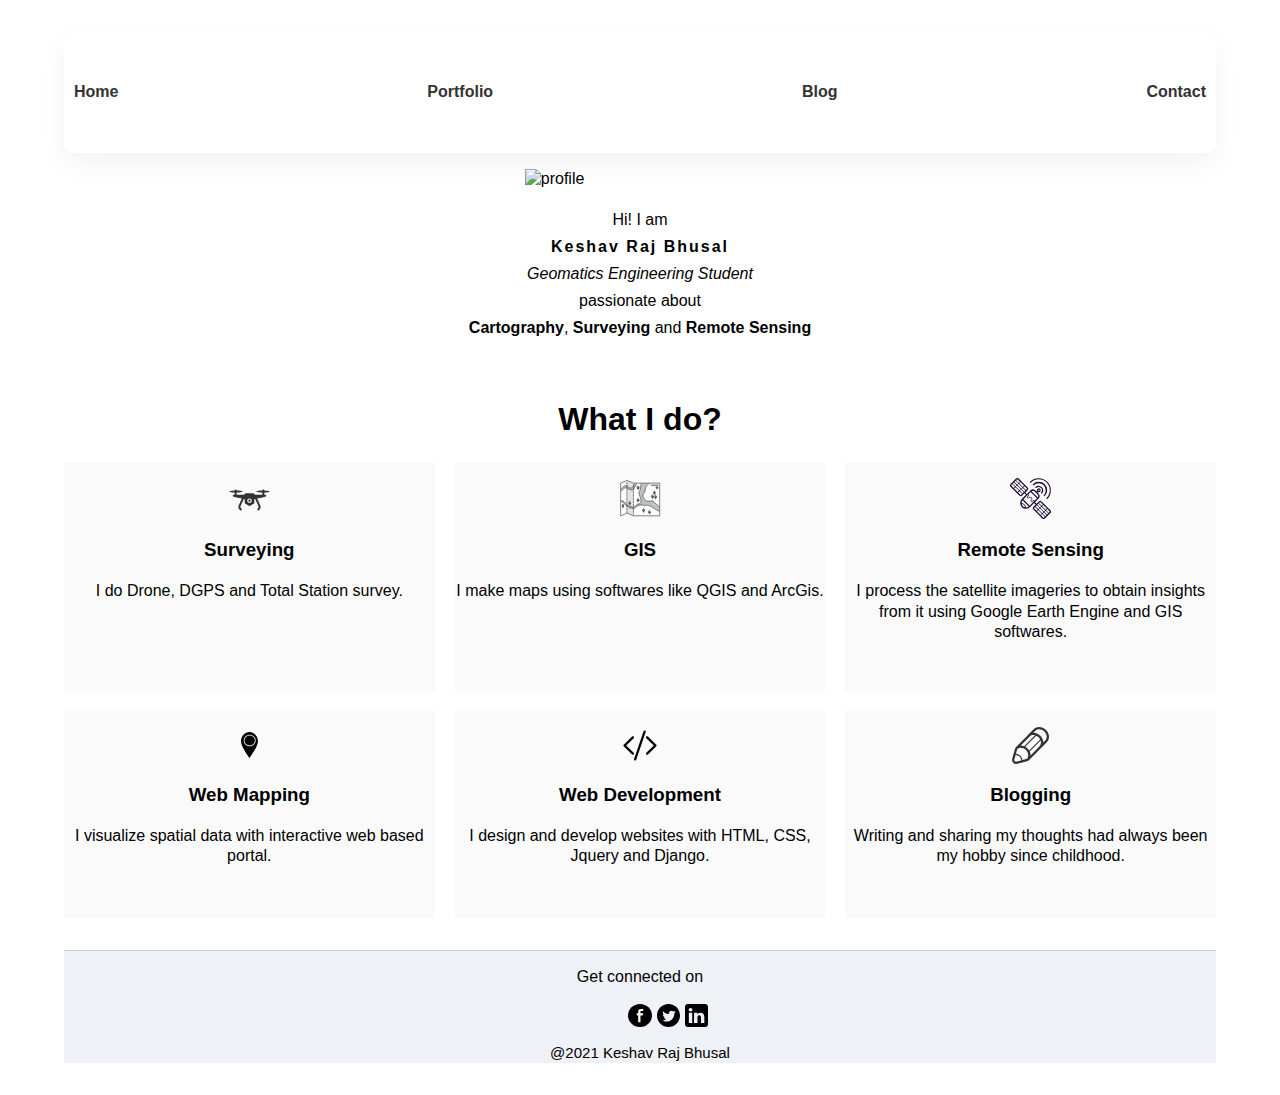
==== index.html @ b8eac8d6 "Update index.html" ====
<!DOCTYPE html>
<html lang="en">

<head>
    <meta charset="UTF-8">
    <meta http-equiv="X-UA-Compatible" content="IE=edge">
    <meta name="viewport" content="width=device-width, initial-scale=1.0">
    <title>home</title>
    <!--For hamburg apperar on responsive-->
    <link rel="stylesheet" href="https://cdnjs.cloudflare.com/ajax/libs/font-awesome/4.7.0/css/font-awesome.min.css">
    <link rel="stylesheet" href="style.css">
</head>

<body>
    <div class="wrapper">
        <header class="header">
            <nav class="navbar">

                <ul class="nav-menu">
                    <li class="nav-item"><a class="nav-link" href="">Home</a></li>
                    <li class="nav-item"><a class="nav-link" href="portfolio.html">Portfolio</a></li>
                    <li class="nav-item"><a class="nav-link" href="blog.html">Blog</a></li>
                    <li class="nav-item"><a class="nav-link" href="contact.html">Contact</a></li>
                </ul>
                <div class="hamburger">
                    <span class="bar"></span>
                    <span class="bar"></span>
                    <span class="bar"></span>
                </div>
            </nav>
        </header>
        <main>
            <article>
                <div class="content">
                    <!-- mine image-->
                    <div class="image">
                        <img src="images/mine.JPG" alt="profile">
                    </div>

                    <!--image bio-->
                    <div class="bio">

                        <p style=" font-size: 3em/1.2; line-height: 27px;">

                            Hi! I am<br>
                            <strong style=" font-size: 1em/1.2; letter-spacing: 2px;">Keshav Raj Bhusal</strong><br>
                            <em>Geomatics Engineering Student</em><br> passionate about
                            <br><strong>Cartography</strong>,
                            <strong>Surveying</strong> and
                            <strong> Remote Sensing</strong>
                        </p>
                    </div>
                    <br>
                    <!--start of what I do-->

                    <h1 style="text-align:center">What I do?</h1>
                    <section>

                        <div class="service">

                            <div class="serviceImg">
                                <img src="images/whatIdo/survey.svg">
                            </div>
                            <h3>Surveying</h3>
                            <p>I do Drone, DGPS and Total Station survey.</p>

                        </div>


                        <div class="service">

                            <div class="serviceImg">
                                <img src="images/whatIdo/map.svg">
                            </div>
                            <h3>GIS</h3>
                            <p>I make maps using softwares like QGIS and ArcGis.</p>

                        </div>


                        <div class="service">

                            <div class="serviceImg">
                                <img src="images/whatIdo/remotesensing.svg">
                            </div>
                            <h3>Remote Sensing</h3>
                            <p>I process the satellite imageries to obtain insights from it using Google Earth
                                Engine and GIS softwares.</p>



                        </div>


                        <div class="service">

                            <div class="serviceImg">
                                <img src="images/whatIdo/webmapping.svg">
                            </div>
                            <h3>Web Mapping</h3>
                            <p>I visualize spatial data with interactive web based portal.
                            </p>

                        </div>


                        <div class="service">

                            <div class="serviceImg">
                                <img src="images/whatIdo/code.svg">
                            </div>
                            <h3>Web Development</h3>
                            <p>I design and develop websites with HTML, CSS, Jquery and Django.
                            </p>

                        </div>


                        <div class="service">

                            <div class="serviceImg">
                                <img src="images/whatIdo/blogging.svg">
                            </div>
                            <h3>Blogging </h3>
                            <p>Writing and sharing my thoughts had always been my hobby since childhood.
                            </p>

                        </div>
                    </section>

                </div>
            </article>
        </main>

        <footer>
            <p>Get connected on</p>
            <div class="connectImg">
                <img src="images/connect/facebook.svg">
                <img src="images/connect/twitter.svg">
                <img src="images/connect/linkedin.svg">
            </div>
            <p style=" font-size: calc(0.7rem + 0.3vw);">@2021 Keshav Raj Bhusal</p>
        </footer>

        <!--For hamburg menuu-->
        <script>
            const hamburger = document.querySelector(".hamburger");
            const navMenu = document.querySelector(".nav-menu");

            hamburger.addEventListener("click", mobileMenu);

            function mobileMenu() {
                hamburger.classList.toggle("active");
                navMenu.classList.toggle("active");
            }
        </script>
</body>

</html>
---- style.css ----
/*For general layout*/
   * {
            box-sizing: border-box;
        }

        body {
            width: 90%;
            margin: 2em auto;
            font:  1em/1.3 Verdana , Helvetica, sans-serif;
           
        }

/*start of Navbar things*/
        a:link,
        a:visited {
            color: #333;
        }

        nav ul {
            list-style: none;
            padding: 0;

        }
      
        nav a:link,
        nav a:visited {    
            text-decoration: none;
            display: block;
            padding: 10px;
            color: #333;
            font-weight: bold;
        }

        nav a:hover {
            background-color: rgba(207, 232, 220, 0.7);
        }


        article {
            margin-bottom: 1em;
        }

/*below code is responsible to hide navbar menus*/

    .nav-menu {
        position: fixed;
        left: -100%;
        top: 5rem;
        flex-direction: column;
        background-color: #fff;
        width: 100%;
        border-radius: 10px;
        text-align: center;
        transition: 0.3s;
        box-shadow:
            0 10px 27px rgba(0, 0, 0, 0.05);
    }

    .nav-menu.active {
        left: 0;
    }

    .nav-item {
        margin: 2.5rem 0;
    }
/*results hamburg things*/
    .hamburger {
        display: block;
        cursor: pointer;
    }

.bar {
    display: block;
    width: 25px;
    height: 3px;
    margin: 5px ;
    -webkit-transition: all 0.3s ease-in-out;
    transition: all 0.3s ease-in-out;
    background-color: #101010;
}


     /* Media query uuse To make responsive */
        @media screen and (min-width: 40em) {
.hamburger{display: none;}

.nav-menu {
    display: flex;
    justify-content: space-between;
    align-items: center;
    position: static;
    top: 0rem;
    flex-direction: row;
    width: 100%;
    background-color: none;
    
}

     nav a:link,
    nav a:visited {    
            text-decoration: none;
            display: block;
            padding: 10px;
            color: #333;
            font-weight: bold;
        }

        nav a:hover {
            background-color: rgba(207, 232, 220, 0.7);
        }

        
        }

        @media screen and (min-width: 70em) {
.nav-menu{
    margin: 1rem auto;
   
}

            footer {
                border-top: 1px solid #ccc;
                margin-top: 2em;
            }
        }

        /*end of navbar things*/


/*start of profile*/
        .image{
            margin: 1rem auto;
           width: 50%; 
           height: 50%; 
           
        }
        .image img{
            width: 100%;
            height: 100%;
            object-fit: cover;
              
        }
  @media screen and (min-width: 40em) {
      .image{
          margin: 1rem auto;
           width: 30%; 
           height: 30%;   
      }
  }
  @media screen and (min-width: 70em) {
      .image{
          margin: 1rem auto;
           width: 20%; 
           height: 20%;  
      }
  }
  /*end of profile*/

  /*start of bio*/
  .bio{
      margin: 1rem auto; 
     text-align: center;
  }
  /*end of bio*/

  /*start of services*/
.service{
    background-color: rgb(250 250 250);
}


 .serviceImg{
          
        margin: 1rem auto;
           width: 28%; 
           height: 50%; 
        }

  .serviceImg img{
   width: 100%;
            height: 100%;
            object-fit: contain;
  }

  .service h3, p{
      text-align: center;
  }

    @media screen and (min-width: 40em) {
        /*making icon responsive*/
      .serviceImg{
          margin: 1rem auto;
           width: 18%; 
           height: 18%;   
      }

      section{
          display: grid;
          grid-template-columns: 1fr 1fr;
        column-gap: 20px;
           row-gap: 10px;
      }
  }

    @media screen and (min-width: 70em) {
         section{
          display: grid;
          grid-template-columns: 1fr 1fr 1fr;
           gap: 20px;
      }
  }


  /*footer*/
footer{
  background-color: rgb(238 241 245);   
}

  .connectImg{
      width: 7%;
      height: 10%;
      margin: 1rem auto;
  }

.connectImg img{
    width: 100%;
}

footer div{
    display: flex;
    align-items: center;
    justify-content: space-around;
      column-gap: 5px;      
}

 @media screen and (min-width: 40em) {
    .connectImg{
        width: 3%;
    } 
 }
 
 @media screen and (min-width: 70em) {
    .connectImg{
        width: 2%;
    } 
 }
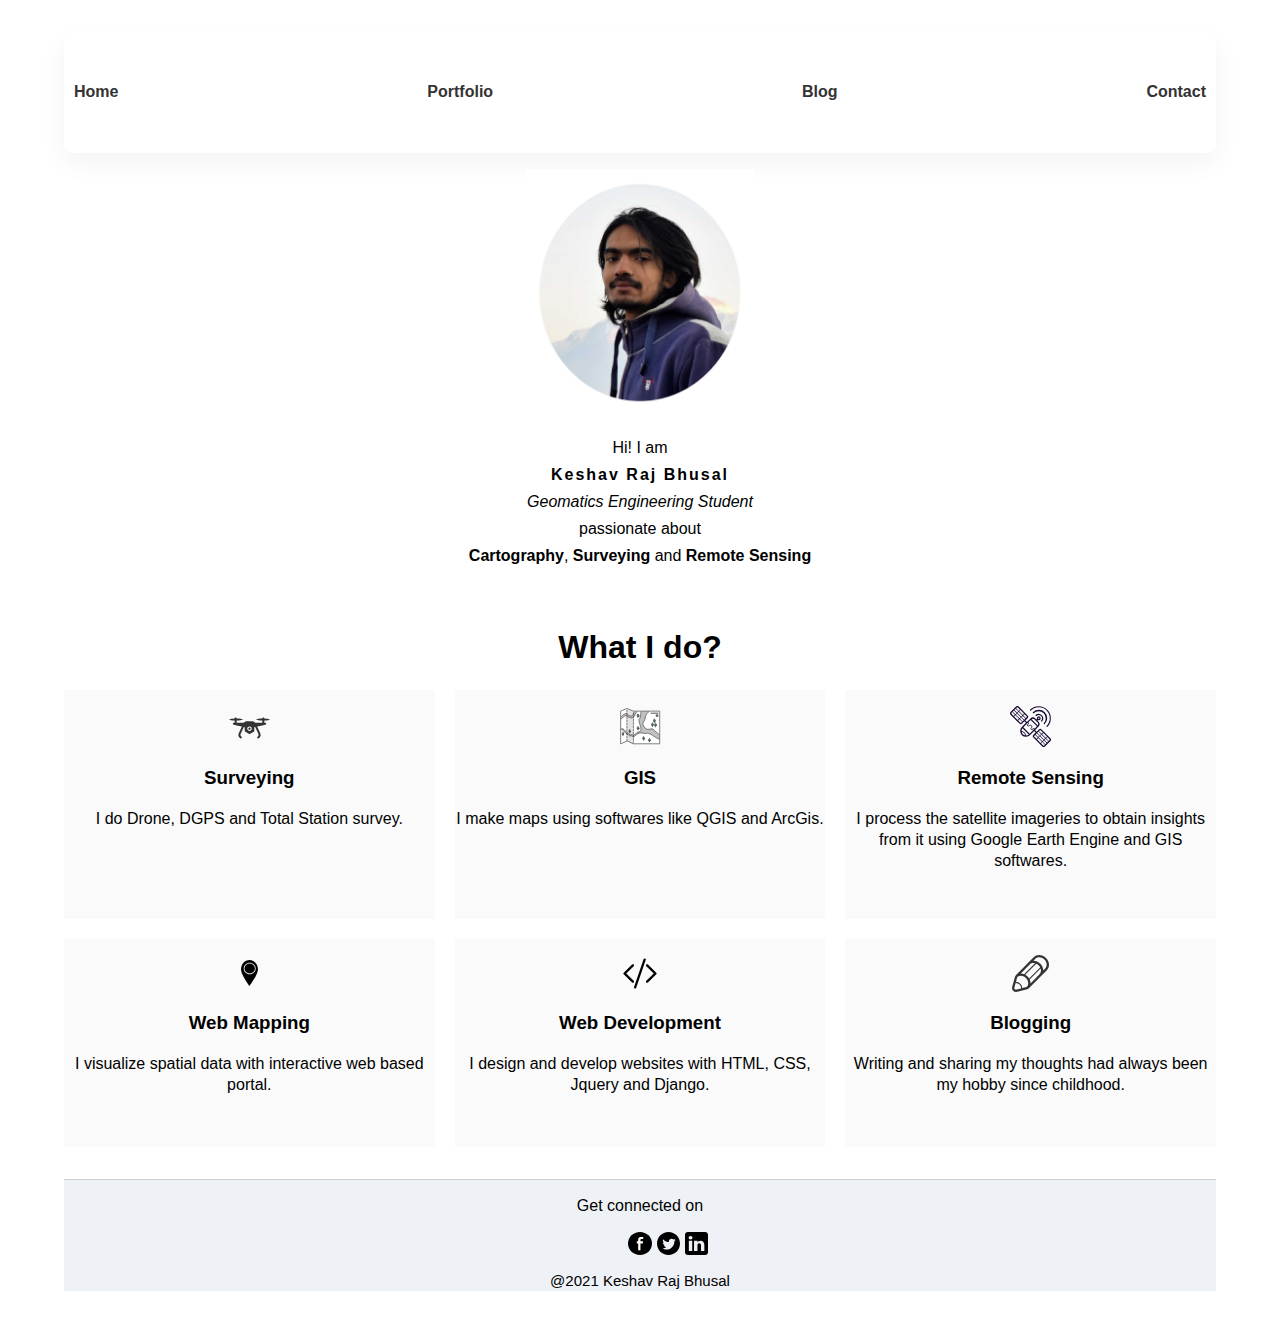
==== commit 482fe6fa: "Update index.html" ====
--- a/index.html
+++ b/index.html
@@ -34,7 +34,7 @@
                 <div class="content">
                     <!-- mine image-->
                     <div class="image">
-                        <img src="images/mine.JPG" alt="profile">
+                        <img src="images/mine.jpg" alt="profile">
                     </div>
 
                     <!--image bio-->
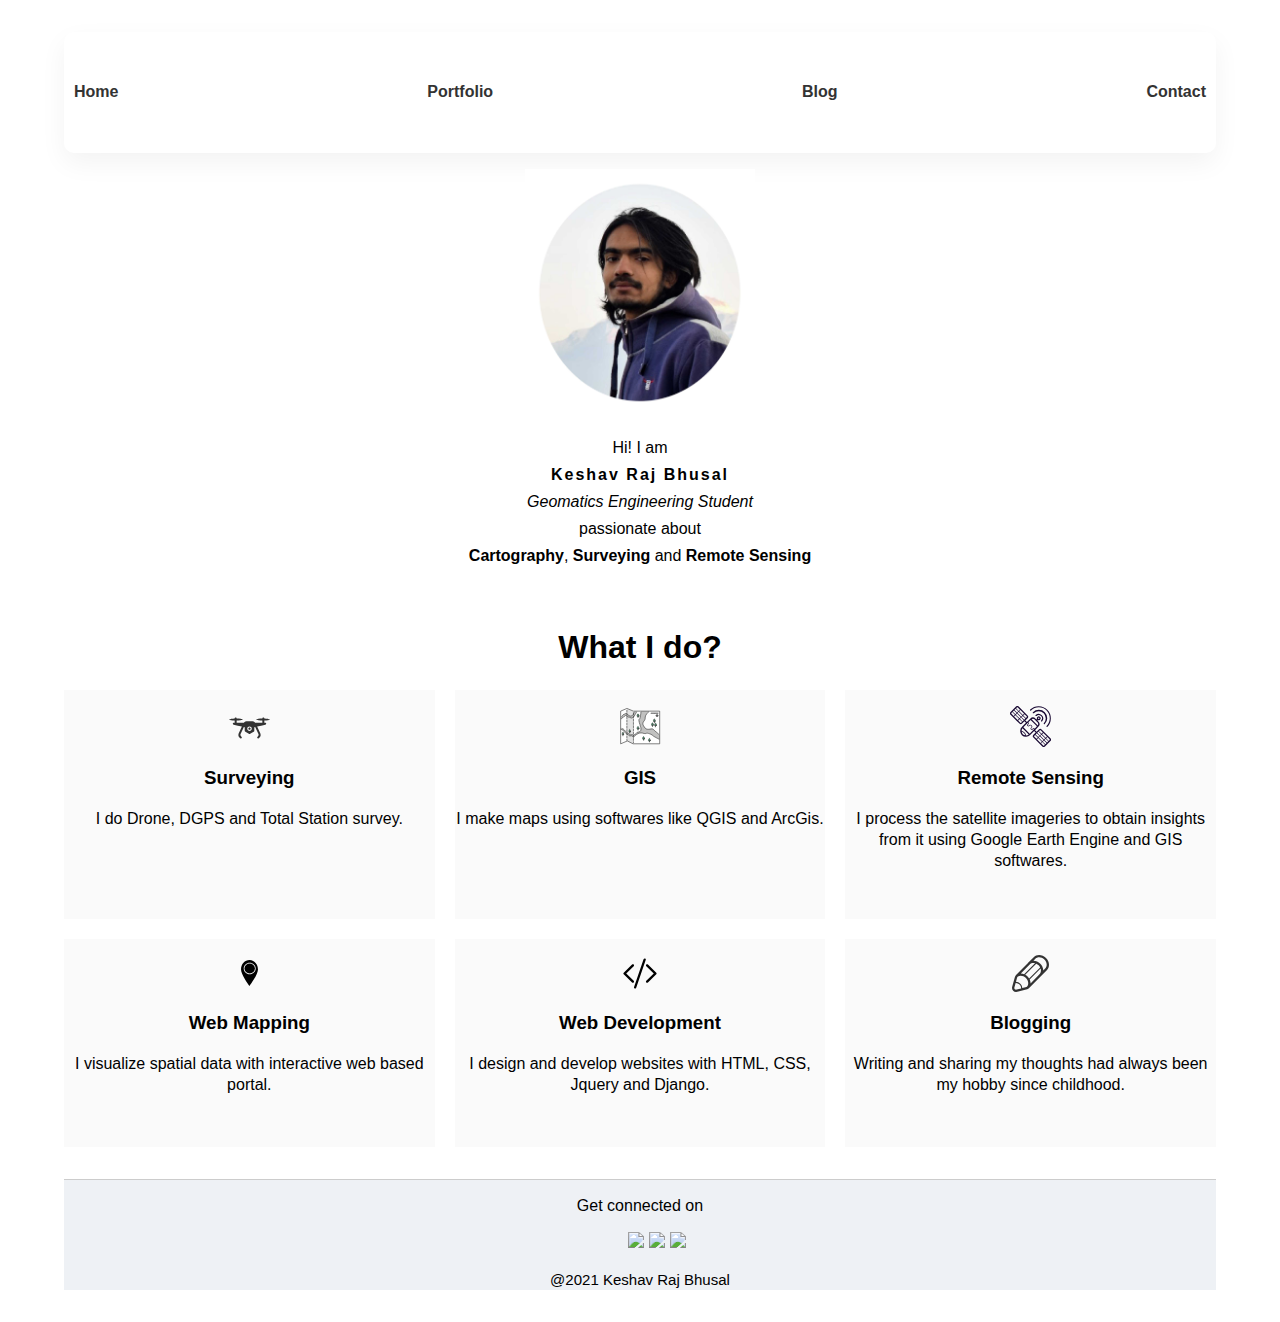
==== commit 4dbe2f5e: "Update index.html" ====
--- a/index.html
+++ b/index.html
@@ -135,9 +135,9 @@
         <footer>
             <p>Get connected on</p>
             <div class="connectImg">
-                <img src="images/connect/facebook.svg">
-                <img src="images/connect/twitter.svg">
-                <img src="images/connect/linkedin.svg">
+                 <a title="twitter" href="https://www.facebook.com/kesav.bhusal"  >  <img src="images/connect/facebook.png"></a>        
+                <a title="facebook" href="https://twitter.com/AbhayMapper" ><img src="images/connect/twitter.png"></a>           
+                <a title="linkedin" href="https://www.linkedin.com/in/keshav-bhusal-158a61189/" > <img src="images/connect/linkedin.png"></a>
             </div>
             <p style=" font-size: calc(0.7rem + 0.3vw);">@2021 Keshav Raj Bhusal</p>
         </footer>
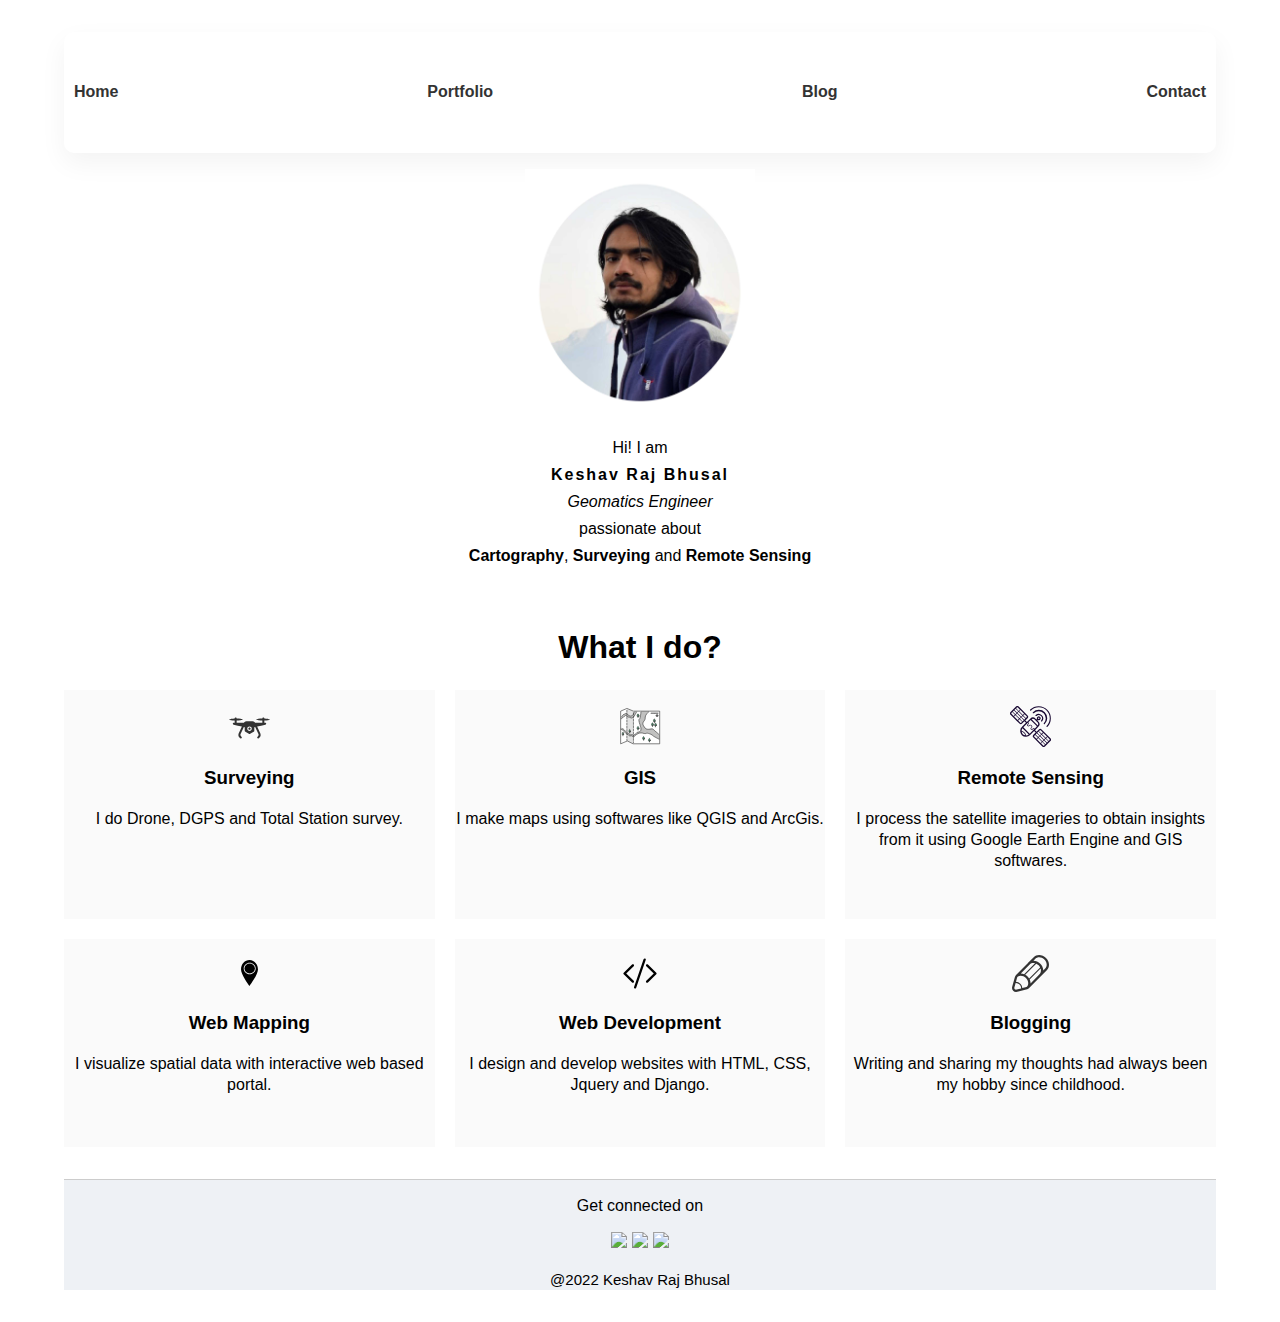
==== commit d29981fc: "Update index.html" ====
--- a/index.html
+++ b/index.html
@@ -44,10 +44,10 @@
 
                             Hi! I am<br>
                             <strong style=" font-size: 1em/1.2; letter-spacing: 2px;">Keshav Raj Bhusal</strong><br>
-                            <em>Geomatics Engineering Student</em><br> passionate about
+                            <em>Geomatics Engineer</em><br> passionate about
                             <br><strong>Cartography</strong>,
                             <strong>Surveying</strong> and
-                            <strong> Remote Sensing</strong>
+                            <strong>Remote Sensing</strong>
                         </p>
                     </div>
                     <br>
@@ -137,9 +137,10 @@
             <div class="connectImg">
                  <a title="twitter" href="https://www.facebook.com/kesav.bhusal"  >  <img src="images/connect/facebook.png"></a>        
                 <a title="facebook" href="https://twitter.com/AbhayMapper" ><img src="images/connect/twitter.png"></a>           
-                <a title="linkedin" href="https://www.linkedin.com/in/keshav-bhusal-158a61189/" > <img src="images/connect/linkedin.png"></a>
+                <a title="linkedin" href="https://www.linkedin.com/in/keshav-bhusal-158a61189/" ><img src="images/connect/linkedin.png"></a>
+                <a title="youtube" href="https://www.youtube.com/channel/UCRm_g-XmCkEGoUlUc-DIe3A/videos" ><img src="images/connect/youtube.png"></a>
             </div>
-            <p style=" font-size: calc(0.7rem + 0.3vw);">@2021 Keshav Raj Bhusal</p>
+            <p style=" font-size: calc(0.7rem + 0.3vw);">@2022 Keshav Raj Bhusal</p>
         </footer>
 
         <!--For hamburg menuu-->
--- a/style.css
+++ b/style.css
@@ -216,31 +216,31 @@
   background-color: rgb(238 241 245);   
 }
 
-  .connectImg{
-      width: 7%;
-      height: 10%;
-      margin: 1rem auto;
-  }
-
-.connectImg img{
+ .connectImg{
+    width: 25%;
+    height: 25%;
+    margin: 1rem auto;
+    }
+    
+    .connectImg img{
     width: 100%;
-}
-
-footer div{
+    }
+    
+    footer div{
     display: flex;
     align-items: center;
     justify-content: space-around;
-      column-gap: 5px;      
-}
-
- @media screen and (min-width: 40em) {
+    column-gap: 5px;      
+    }
+    
+    @media screen and (min-width: 40em) {
     .connectImg{
-        width: 3%;
+    width: 10%;
     } 
- }
- 
- @media screen and (min-width: 70em) {
+    }
+    
+    @media screen and (min-width: 70em) {
     .connectImg{
-        width: 2%;
+    width: 5%;
     } 
- }
+    }
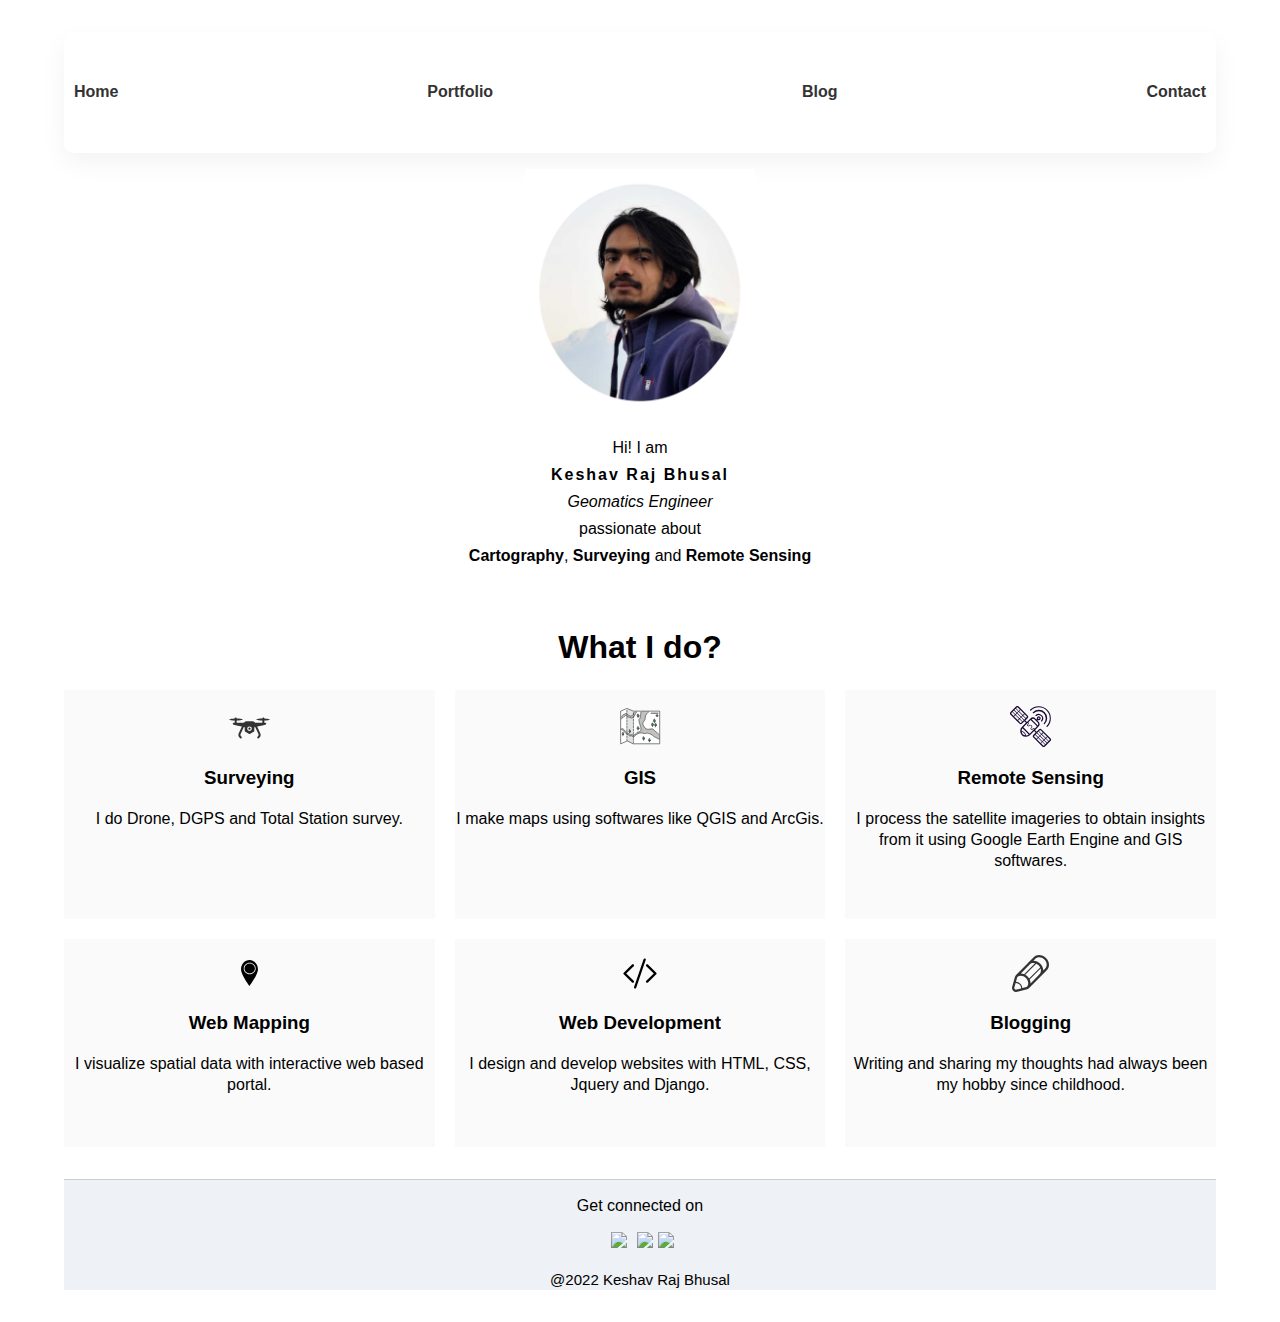
==== commit 9f3e32b4: "Update index.html" ====
--- a/index.html
+++ b/index.html
@@ -135,10 +135,11 @@
         <footer>
             <p>Get connected on</p>
             <div class="connectImg">
-                 <a title="twitter" href="https://www.facebook.com/kesav.bhusal"  >  <img src="images/connect/facebook.png"></a>        
+                 <a title="twitter" href="https://www.facebook.com/kesav.bhusal"  >  <img src="images/connect/facebook.png"></a> 
+                 <a title="youtube" href="https://www.youtube.com/channel/UCRm_g-XmCkEGoUlUc-DIe3A/videos" ><img src="images/connect/youtube.png"></a>
                 <a title="facebook" href="https://twitter.com/AbhayMapper" ><img src="images/connect/twitter.png"></a>           
                 <a title="linkedin" href="https://www.linkedin.com/in/keshav-bhusal-158a61189/" ><img src="images/connect/linkedin.png"></a>
-                <a title="youtube" href="https://www.youtube.com/channel/UCRm_g-XmCkEGoUlUc-DIe3A/videos" ><img src="images/connect/youtube.png"></a>
+               
             </div>
             <p style=" font-size: calc(0.7rem + 0.3vw);">@2022 Keshav Raj Bhusal</p>
         </footer>
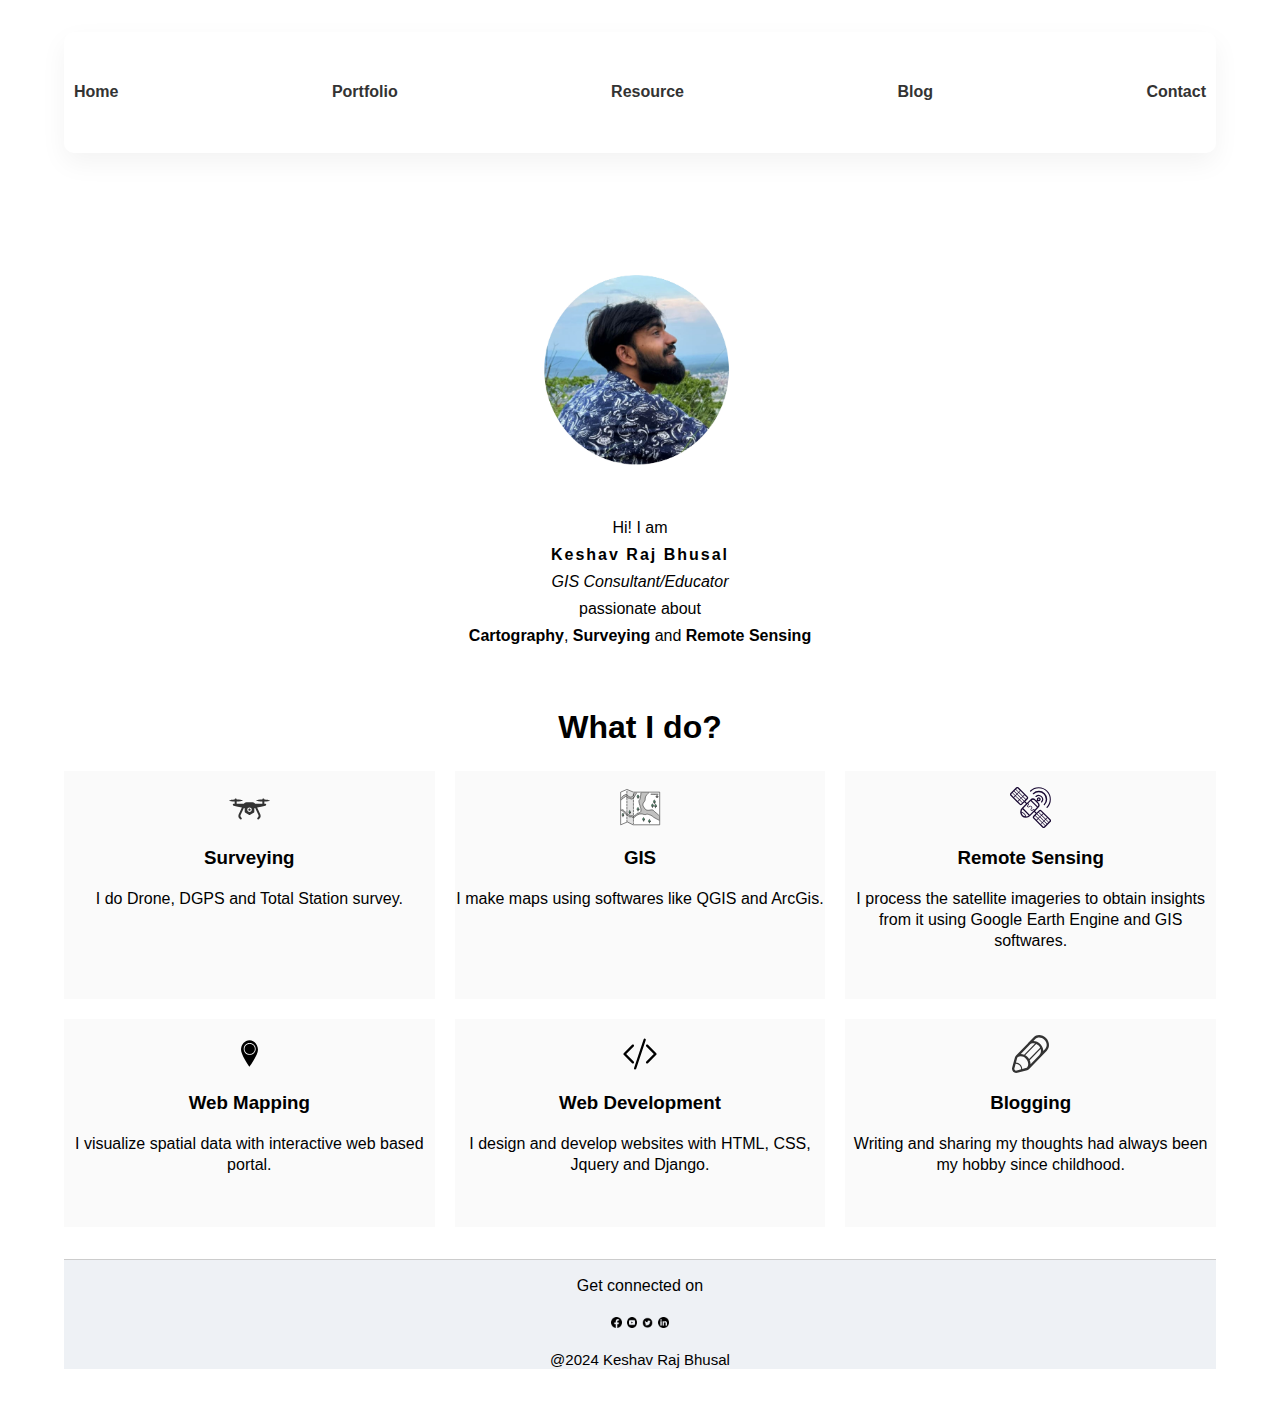
==== commit 32d5b1ea: "Update index.html" ====
--- a/index.html
+++ b/index.html
@@ -19,6 +19,7 @@
                 <ul class="nav-menu">
                     <li class="nav-item"><a class="nav-link" href="">Home</a></li>
                     <li class="nav-item"><a class="nav-link" href="portfolio.html">Portfolio</a></li>
+                    <li class="nav-item"><a class="nav-link" href="resource.html">Resource</a></li>
                     <li class="nav-item"><a class="nav-link" href="blog.html">Blog</a></li>
                     <li class="nav-item"><a class="nav-link" href="contact.html">Contact</a></li>
                 </ul>
@@ -34,6 +35,7 @@
                 <div class="content">
                     <!-- mine image-->
                     <div class="image">
+                         <br><br>
                         <img src="images/mine.jpg" alt="profile">
                     </div>
 
@@ -44,7 +46,7 @@
 
                             Hi! I am<br>
                             <strong style=" font-size: 1em/1.2; letter-spacing: 2px;">Keshav Raj Bhusal</strong><br>
-                            <em>Geomatics Engineer</em><br> passionate about
+                            <em>GIS Consultant/Educator</em><br> passionate about
                             <br><strong>Cartography</strong>,
                             <strong>Surveying</strong> and
                             <strong>Remote Sensing</strong>
@@ -135,13 +137,13 @@
         <footer>
             <p>Get connected on</p>
             <div class="connectImg">
-                 <a title="twitter" href="https://www.facebook.com/kesav.bhusal"  >  <img src="images/connect/facebook.png"></a> 
-                 <a title="youtube" href="https://www.youtube.com/channel/UCRm_g-XmCkEGoUlUc-DIe3A/videos" ><img src="images/connect/youtube.png"></a>
-                <a title="facebook" href="https://twitter.com/AbhayMapper" ><img src="images/connect/twitter.png"></a>           
-                <a title="linkedin" href="https://www.linkedin.com/in/keshav-bhusal-158a61189/" ><img src="images/connect/linkedin.png"></a>
+                 <a title="twitter" href="https://www.facebook.com/kesav.bhusal"  >  <img src="images/facebook.png"></a> 
+                 <a title="youtube" href="https://www.youtube.com/channel/UCRm_g-XmCkEGoUlUc-DIe3A/videos" ><img src="images/youtube.png"></a>
+                <a title="facebook" href="https://twitter.com/krbSpatial" ><img src="images/twitter.png"></a>           
+                <a title="linkedin" href="https://www.linkedin.com/in/keshav-bhusal-158a61189/" ><img src="images/linkedin.png"></a>
                
             </div>
-            <p style=" font-size: calc(0.7rem + 0.3vw);">@2022 Keshav Raj Bhusal</p>
+            <p style=" font-size: calc(0.7rem + 0.3vw);">@2024 Keshav Raj Bhusal</p>
         </footer>
 
         <!--For hamburg menuu-->
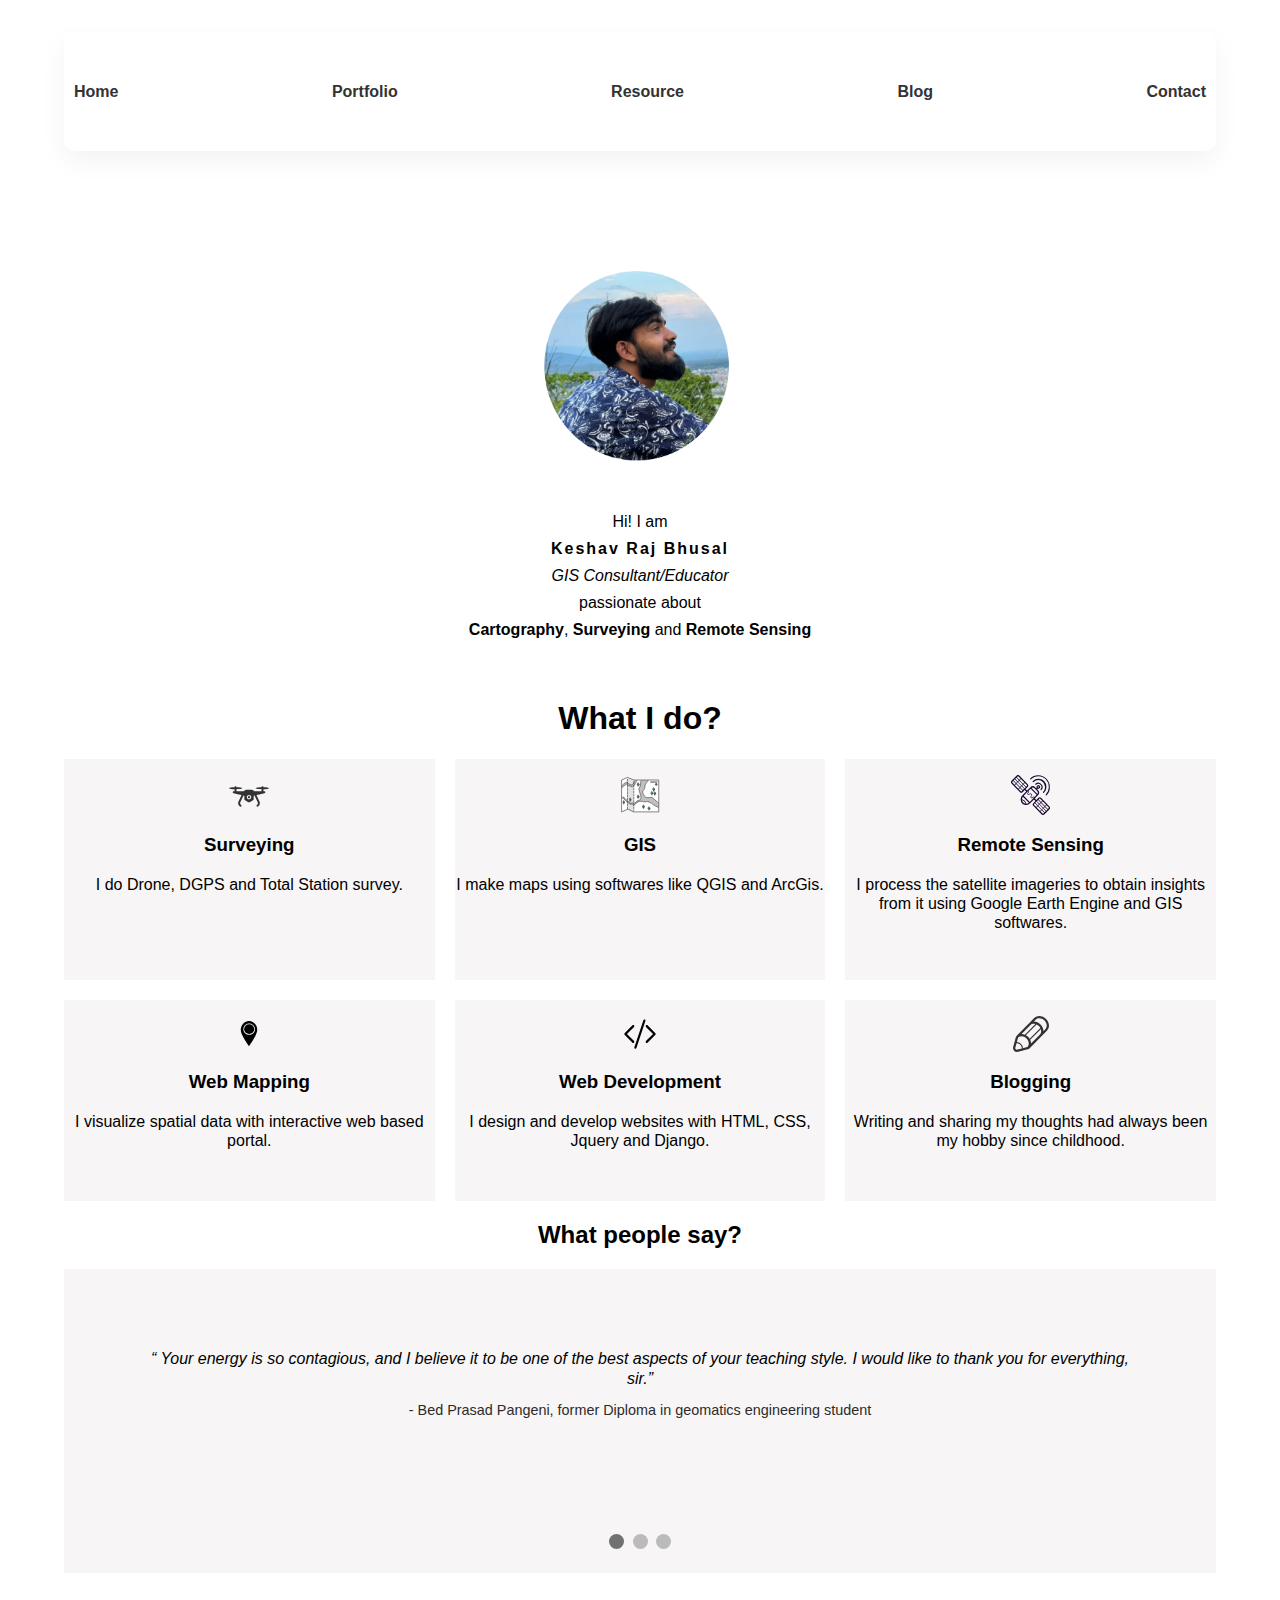
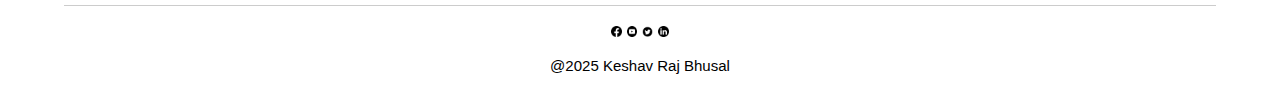
==== commit c640a85d: "Update index.html" ====
--- a/index.html
+++ b/index.html
@@ -35,7 +35,7 @@
                 <div class="content">
                     <!-- mine image-->
                     <div class="image">
-                         <br><br>
+                        <br><br>
                         <img src="images/mine.jpg" alt="profile">
                     </div>
 
@@ -134,16 +134,53 @@
             </article>
         </main>
 
+
+        <!--html for TESTIMONIAL-->
+        <h2 style="text-align:center">What people say?</h2>
+        <div class="slideshow-container">
+
+            <!-- Full-width slides/quotes -->
+            <div class="mySlides">
+                <q> Your energy is so contagious, and I believe it to be one of the best aspects of your teaching
+                    style. I would like to thank you for everything, sir.</q>
+                <p class="author">- Bed Prasad Pangeni, former Diploma in geomatics engineering student</p>
+            </div>
+
+            <div class="mySlides">
+                <q>I had the privilege of working with Mr. Keshav when he shared his expertise in QGIS
+                    software to assist me in developing training materials for my course, "Data Analytics
+                    for Environmental Sustainability".
+                    His teaching methodology is both engaging and effective, making complex concepts
+                    accessible and understandable. His passion for Geomatics and education is evident in
+                    his dedication and enthusiasm in every session.</q>
+                <p class="author">- Surojit Dutta, Lecturer School of IIT, Temasek Polytechnic, Singapore </p>
+            </div>
+
+            <div class="mySlides">
+                <q>I have not failed. I've just found 10,000 ways that won't work.</q>
+                <p class="author">- Thomas A. Edison</p>
+            </div>
+            <!-- Dots/bullets/indicators -->
+            <div class="dot-container">
+                <span class="dot" onclick="currentSlide(1)"></span>
+                <span class="dot" onclick="currentSlide(2)"></span>
+                <span class="dot" onclick="currentSlide(3)"></span>
+            </div>
+        </div>
+
+
         <footer>
-            <p>Get connected on</p>
+
             <div class="connectImg">
-                 <a title="twitter" href="https://www.facebook.com/kesav.bhusal"  >  <img src="images/facebook.png"></a> 
-                 <a title="youtube" href="https://www.youtube.com/channel/UCRm_g-XmCkEGoUlUc-DIe3A/videos" ><img src="images/youtube.png"></a>
-                <a title="facebook" href="https://twitter.com/krbSpatial" ><img src="images/twitter.png"></a>           
-                <a title="linkedin" href="https://www.linkedin.com/in/keshav-bhusal-158a61189/" ><img src="images/linkedin.png"></a>
-               
-            </div>
-            <p style=" font-size: calc(0.7rem + 0.3vw);">@2024 Keshav Raj Bhusal</p>
+                <a title="facebook" href="https://www.facebook.com/krbSpatial/"> <img src="images/facebook.png"></a>
+                <a title="youtube" href="https://www.youtube.com/@krbSpatial"><img
+                        src="images/youtube.png"></a>
+                <a title="twitter" href="https://x.com/krbSpatial"><img src="images/twitter.png"></a>
+                <a title="linkedin" href="https://www.linkedin.com/in/keshav-bhusal-158a61189/"><img
+                        src="images/linkedin.png"></a>
+
+            </div>
+            <p style=" font-size: calc(0.7rem + 0.3vw);">@2025 Keshav Raj Bhusal</p>
         </footer>
 
         <!--For hamburg menuu-->
@@ -157,6 +194,34 @@
                 hamburger.classList.toggle("active");
                 navMenu.classList.toggle("active");
             }
+
+            // TESTIMONIAL slider
+            var slideIndex = 1;
+            showSlides(slideIndex);
+
+            function plusSlides(n) {
+                showSlides(slideIndex += n);
+            }
+
+            function currentSlide(n) {
+                showSlides(slideIndex = n);
+            }
+
+            function showSlides(n) {
+                var i;
+                var slides = document.getElementsByClassName("mySlides");
+                var dots = document.getElementsByClassName("dot");
+                if (n > slides.length) { slideIndex = 1 }
+                if (n < 1) { slideIndex = slides.length }
+                for (i = 0; i < slides.length; i++) {
+                    slides[i].style.display = "none";
+                }
+                for (i = 0; i < dots.length; i++) {
+                    dots[i].className = dots[i].className.replace(" active", "");
+                }
+                slides[slideIndex - 1].style.display = "block";
+                dots[slideIndex - 1].className += " active";
+            }
         </script>
 </body>
 
--- a/style.css
+++ b/style.css
@@ -1,246 +1,309 @@
    /*For general layout*/
    * {
-            box-sizing: border-box;
-        }
-
-        body {
-            width: 90%;
-            margin: 2em auto;
-            font:  1em/1.3 Verdana , Helvetica, sans-serif;
-           
-        }
-
-/*start of Navbar things*/
-        a:link,
-        a:visited {
-            color: #333;
-        }
-
-        nav ul {
-            list-style: none;
-            padding: 0;
-
-        }
-      
-        nav a:link,
-        nav a:visited {    
-            text-decoration: none;
-            display: block;
-            padding: 10px;
-            color: #333;
-            font-weight: bold;
-        }
-
-        nav a:hover {
-            background-color: rgba(207, 232, 220, 0.7);
-        }
-
-
-        article {
-            margin-bottom: 1em;
-        }
-
-/*below code is responsible to hide navbar menus*/
-
-    .nav-menu {
-        position: fixed;
-        left: -100%;
-        top: 5rem;
-        flex-direction: column;
-        background-color: #fff;
-        width: 100%;
-        border-radius: 10px;
-        text-align: center;
-        transition: 0.3s;
-        box-shadow:
-            0 10px 27px rgba(0, 0, 0, 0.05);
-    }
-
-    .nav-menu.active {
-        left: 0;
-    }
-
-    .nav-item {
-        margin: 2.5rem 0;
-    }
-/*results hamburg things*/
-    .hamburger {
-        display: block;
-        cursor: pointer;
-    }
-
-.bar {
-    display: block;
-    width: 25px;
-    height: 3px;
-    margin: 5px ;
-    -webkit-transition: all 0.3s ease-in-out;
-    transition: all 0.3s ease-in-out;
-    background-color: #101010;
-}
-
-
-     /* Media query uuse To make responsive */
-        @media screen and (min-width: 40em) {
-.hamburger{display: none;}
-
-.nav-menu {
-    display: flex;
-    justify-content: space-between;
-    align-items: center;
-    position: static;
-    top: 0rem;
-    flex-direction: row;
-    width: 100%;
-    background-color: none;
-    
-}
-
-     nav a:link,
-    nav a:visited {    
-            text-decoration: none;
-            display: block;
-            padding: 10px;
-            color: #333;
-            font-weight: bold;
-        }
-
-        nav a:hover {
-            background-color: rgba(207, 232, 220, 0.7);
-        }
-
-        
-        }
-
-        @media screen and (min-width: 70em) {
-.nav-menu{
-    margin: 1rem auto;
-   
-}
-
-            footer {
-                border-top: 1px solid #ccc;
-                margin-top: 2em;
-            }
-        }
-
-        /*end of navbar things*/
-
-
-/*start of profile*/
-        .image{
-            margin: 1rem auto;
-           width: 50%; 
-           height: 50%; 
-           
-        }
-        .image img{
-            width: 100%;
-            height: 100%;
-            object-fit: cover;
-              
-        }
-  @media screen and (min-width: 40em) {
-      .image{
-          margin: 1rem auto;
-           width: 30%; 
-           height: 30%;   
-      }
-  }
-  @media screen and (min-width: 70em) {
-      .image{
-          margin: 1rem auto;
-           width: 20%; 
-           height: 20%;  
-      }
-  }
-  /*end of profile*/
-
-  /*start of bio*/
-  .bio{
-      margin: 1rem auto; 
-     text-align: center;
-  }
-  /*end of bio*/
-
-  /*start of services*/
-.service{
-    background-color: rgb(250 250 250);
-}
-
-
- .serviceImg{
-          
-        margin: 1rem auto;
-           width: 28%; 
-           height: 50%; 
-        }
-
-  .serviceImg img{
-   width: 100%;
-            height: 100%;
-            object-fit: contain;
-  }
-
-  .service h3, p{
-      text-align: center;
-  }
-
-    @media screen and (min-width: 40em) {
-        /*making icon responsive*/
-      .serviceImg{
-          margin: 1rem auto;
-           width: 18%; 
-           height: 18%;   
-      }
-
-      section{
-          display: grid;
-          grid-template-columns: 1fr 1fr;
-        column-gap: 20px;
+       box-sizing: border-box;
+   }
+
+   body {
+       width: 90%;
+       margin: 2em auto;
+       font: 1em/1.2 Verdana, Helvetica, sans-serif;
+
+   }
+
+   /* For TESTIMONIAL slider*/
+   .slideshow-container {
+       position: relative;
+       background: rgb(247, 245, 245);
+   }
+
+   /* Slides */
+   .mySlides {
+       display: none;
+       padding: 80px;
+       text-align: center;
+   }
+
+
+   /* The dot/bullet/indicator container */
+   .dot-container {
+       text-align: center;
+       padding: 20px;
+
+   }
+
+   /* The dots/bullets/indicators */
+   .dot {
+       cursor: pointer;
+       height: 15px;
+       width: 15px;
+       margin: 0 2px;
+       background-color: #bbb;
+       border-radius: 50%;
+       display: inline-block;
+       transition: background-color 0.6s ease;
+   }
+
+   /* Add a background color to the active dot/circle */
+   .active,
+   .dot:hover {
+       background-color: #717171;
+   }
+
+   /* Add an italic font style to all quotes */
+   q {
+       font-style: italic;
+       
+   }
+
+   /* Add a blue color to the author */
+   .author {
+       color: rgb(43, 43, 44);
+       font-size: 0.9em;
+   }
+
+
+   /*start of Navbar things*/
+   a:link,
+   a:visited {
+       color: #333;
+   }
+
+   nav ul {
+       list-style: none;
+       padding: 0;
+
+   }
+
+   nav a:link,
+   nav a:visited {
+       text-decoration: none;
+       display: block;
+       padding: 10px;
+       color: #333;
+       font-weight: bold;
+   }
+
+   nav a:hover {
+       background-color: rgba(207, 232, 220, 0.7);
+   }
+
+
+   article {
+       margin-bottom: 1em;
+   }
+
+   /*below code is responsible to hide navbar menus*/
+
+   .nav-menu {
+       position: fixed;
+       left: -100%;
+       top: 5rem;
+       flex-direction: column;
+       background-color: #fff;
+       width: 100%;
+       border-radius: 10px;
+       text-align: center;
+       transition: 0.3s;
+       box-shadow:
+           0 10px 27px rgba(0, 0, 0, 0.05);
+   }
+
+   .nav-menu.active {
+       left: 0;
+   }
+
+   .nav-item {
+       margin: 2.5rem 0;
+   }
+
+   /*results hamburg things*/
+   .hamburger {
+       display: block;
+       cursor: pointer;
+   }
+
+   .bar {
+       display: block;
+       width: 25px;
+       height: 3px;
+       margin: 5px;
+       -webkit-transition: all 0.3s ease-in-out;
+       transition: all 0.3s ease-in-out;
+       background-color: #101010;
+   }
+
+
+
+   /* Media query uuse To make responsive */
+   @media screen and (min-width: 40em) {
+       .hamburger {
+           display: none;
+       }
+
+       .nav-menu {
+           display: flex;
+           justify-content: space-between;
+           align-items: center;
+           position: static;
+           top: 0rem;
+           flex-direction: row;
+           width: 100%;
+           background-color: none;
+
+       }
+
+       nav a:link,
+       nav a:visited {
+           text-decoration: none;
+           display: block;
+           padding: 10px;
+           color: #333;
+           font-weight: bold;
+       }
+
+       nav a:hover {
+           background-color: rgba(207, 232, 220, 0.7);
+       }
+
+
+   }
+
+   @media screen and (min-width: 70em) {
+       .nav-menu {
+           margin: 1rem auto;
+
+       }
+
+       footer {
+           border-top: 1px solid #ccc;
+           margin-top: 2em;
+       }
+   }
+
+   /*end of navbar things*/
+
+
+   /*start of profile*/
+   .image {
+       margin: 1rem auto;
+       width: 50%;
+       height: 50%;
+
+   }
+
+   .image img {
+       width: 100%;
+       height: 100%;
+       object-fit: cover;
+
+   }
+
+   @media screen and (min-width: 40em) {
+       .image {
+           margin: 1rem auto;
+           width: 30%;
+           height: 30%;
+       }
+   }
+
+   @media screen and (min-width: 70em) {
+       .image {
+           margin: 1rem auto;
+           width: 20%;
+           height: 20%;
+       }
+   }
+
+   /*end of profile*/
+
+   /*start of bio*/
+   .bio {
+       margin: 1rem auto;
+       text-align: center;
+   }
+
+   /*end of bio*/
+
+   /*start of services*/
+   .service {
+       background-color: rgb(247, 245, 245);
+   }
+
+
+   .serviceImg {
+
+       margin: 1rem auto;
+       width: 28%;
+       height: 50%;
+   }
+
+   .serviceImg img {
+       width: 100%;
+       height: 100%;
+       object-fit: contain;
+   }
+
+   .service h3,
+   p {
+       text-align: center;
+   }
+
+   @media screen and (min-width: 40em) {
+
+       /*making icon responsive*/
+       .serviceImg {
+           margin: 1rem auto;
+           width: 18%;
+           height: 18%;
+       }
+
+       section {
+           display: grid;
+           grid-template-columns: 1fr 1fr;
+           column-gap: 20px;
            row-gap: 10px;
-      }
-  }
-
-    @media screen and (min-width: 70em) {
-         section{
-          display: grid;
-          grid-template-columns: 1fr 1fr 1fr;
+       }
+   }
+
+   @media screen and (min-width: 70em) {
+       section {
+           display: grid;
+           grid-template-columns: 1fr 1fr 1fr;
            gap: 20px;
-      }
-  }
-
-
-  /*footer*/
-footer{
-  background-color: rgb(238 241 245);   
-}
-
- .connectImg{
-    width: 25%;
-    height: 25%;
-    margin: 1rem auto;
-    }
-    
-    .connectImg img{
-    width: 100%;
-    }
-    
-    footer div{
-    display: flex;
-    align-items: center;
-    justify-content: space-around;
-    column-gap: 5px;      
-    }
-    
-    @media screen and (min-width: 40em) {
-    .connectImg{
-    width: 10%;
-    } 
-    }
-    
-    @media screen and (min-width: 70em) {
-    .connectImg{
-    width: 5%;
-    } 
-    }
+       }
+   }
+
+
+   /*footer*/
+   footer {
+       background-color: #fff;
+   }
+
+   .connectImg {
+       width: 25%;
+       height: 25%;
+       margin: 1rem auto;
+   }
+
+   .connectImg img {
+       width: 100%;
+   }
+
+   footer div {
+       display: flex;
+       align-items: center;
+       justify-content: space-around;
+       column-gap: 5px;
+   }
+
+   @media screen and (min-width: 40em) {
+       .connectImg {
+           width: 10%;
+       }
+   }
+
+   @media screen and (min-width: 70em) {
+       .connectImg {
+           width: 5%;
+       }
+   }
